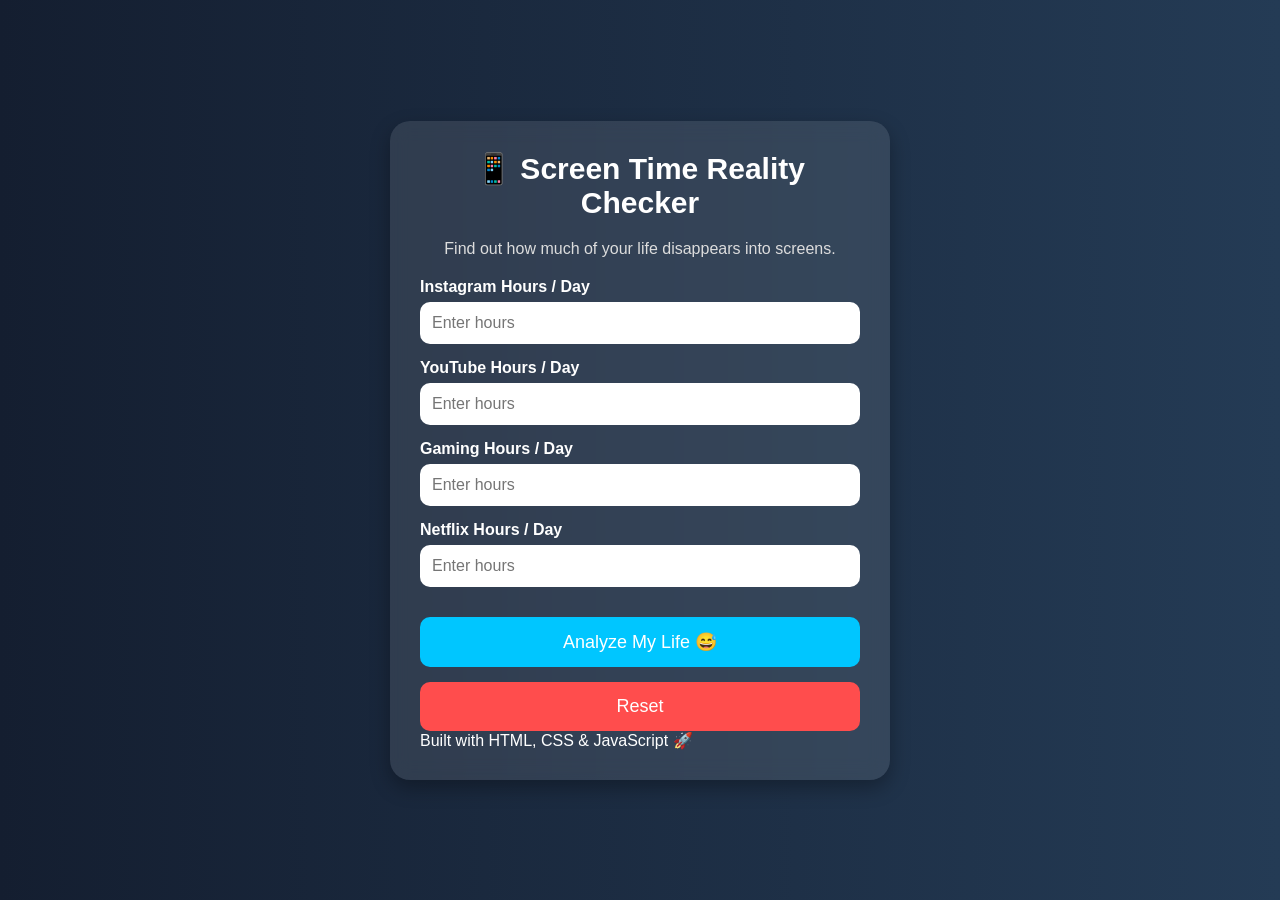
==== index.html @ cd699402 "add files" ====
<!DOCTYPE html>
<html lang="en">
<head>
  <meta charset="UTF-8" />
  <meta name="viewport" content="width=device-width, initial-scale=1.0" />
  <title>Screen Time Reality Checker</title>
  <link rel="stylesheet" href="style.css">
</head>
<body>

  <div class="container">
    <h1>📱 Screen Time Reality Checker</h1>
    <p>Find out how much of your life disappears into screens.</p>

    <div class="input-group">
      <label>Instagram Hours / Day</label>
      <input type="number" id="instagram" placeholder="Enter hours" min="0">
    </div>

    <div class="input-group">
      <label>YouTube Hours / Day</label>
      <input type="number" id="youtube" placeholder="Enter hours" min="0">
    </div>

    <div class="input-group">
      <label>Gaming Hours / Day</label>
      <input type="number" id="gaming" placeholder="Enter hours" min="0">
    </div>

    <div class="input-group">
      <label>Netflix Hours / Day</label>
      <input type="number" id="netflix" placeholder="Enter hours" min="0">
    </div>

    <button class="calculate-btn" onclick="calculateScreenTime()">Analyze My Life 😅</button>
    <button class="reset-btn" onclick="resetFields()">Reset</button>

    <div class="result" id="resultBox">
      <h2>📊 Your Reality Report</h2>

      <p id="totalHours"></p>
      <p id="yearlyHours"></p>
      <p id="daysLost"></p>
      <p id="achievement"></p>
      <p id="roast"></p>

      <div class="progress-container">
        <div class="progress-bar" id="progressBar">0%</div>
      </div>
    </div>

    <div class="footer">
      Built with HTML, CSS & JavaScript 🚀
    </div>
  </div>

  <script src="script.js"></script>
</body>
</html>
---- style.css ----
* {
  margin: 0;
  padding: 0;
  box-sizing: border-box;
  font-family: Arial, sans-serif;
}

body {
  background: linear-gradient(to right, #141e30, #243b55);
  color: white;
  display: flex;
  justify-content: center;
  align-items: center;
  min-height: 100vh;
  padding: 20px;
}

.container {
  width: 100%;
  max-width: 500px;
  background: rgba(255, 255, 255, 0.1);
  backdrop-filter: blur(10px);
  border-radius: 20px;
  padding: 30px;
  box-shadow: 0 8px 20px rgba(0,0,0,0.3);
}

h1 {
  text-align: center;
  margin-bottom: 20px;
  font-size: 30px;
}

p {
  text-align: center;
  margin-bottom: 20px;
  color: #ddd;
}

.input-group {
  margin-bottom: 15px;
}

label {
  display: block;
  margin-bottom: 6px;
  font-weight: bold;
}

input {
  width: 100%;
  padding: 12px;
  border: none;
  border-radius: 10px;
  font-size: 16px;
}

button {
  width: 100%;
  padding: 14px;
  margin-top: 15px;
  border: none;
  border-radius: 10px;
  font-size: 18px;
  cursor: pointer;
  transition: 0.3s;
}

.calculate-btn {
  background: #00c6ff;
  color: white;
}

.reset-btn {
  background: #ff4d4d;
  color: white;
}

.result {
  margin-top: 25px;
  padding: 20px;
  background: rgba(255,255,255,0.1);
  border-radius: 15px;
  display: none;
}

.progress-container {
  width: 100%;
  height: 25px;
  background: #444;
  border-radius: 20px;
  overflow: hidden;
  margin-top: 15px;
}

.progress-bar {
  height: 100%;
  width: 0%;
  transition: 0.5s;
  text-align: center;
  line-height: 25px;
  color: white;
  font-weight: bold;
}
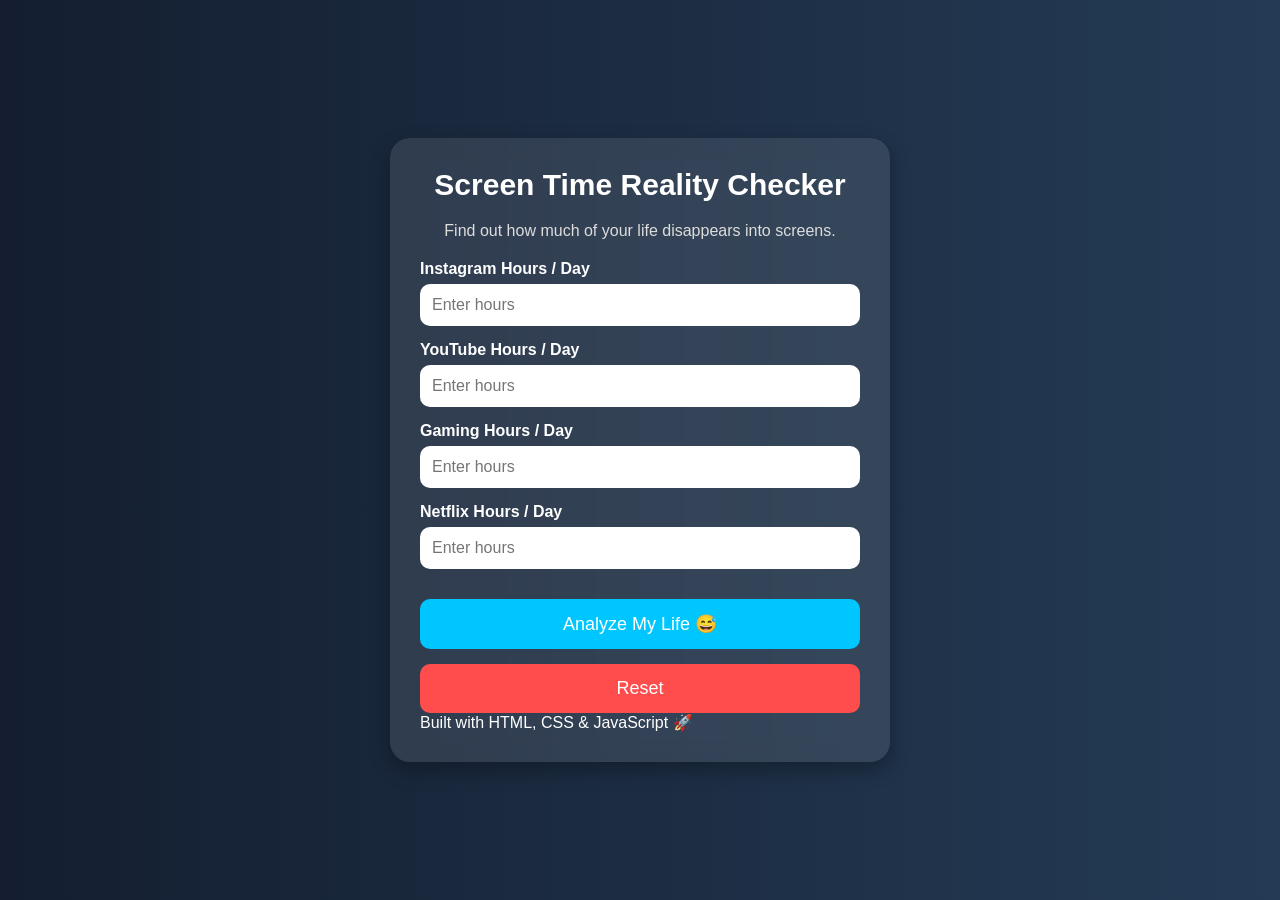
==== commit 62208c18: "emojis from index.html" ====
--- a/index.html
+++ b/index.html
@@ -9,7 +9,7 @@
 <body>
 
   <div class="container">
-    <h1>📱 Screen Time Reality Checker</h1>
+    <h1> Screen Time Reality Checker</h1>
     <p>Find out how much of your life disappears into screens.</p>
 
     <div class="input-group">
@@ -36,7 +36,7 @@
     <button class="reset-btn" onclick="resetFields()">Reset</button>
 
     <div class="result" id="resultBox">
-      <h2>📊 Your Reality Report</h2>
+      <h2> Your Reality Report</h2>
 
       <p id="totalHours"></p>
       <p id="yearlyHours"></p>
